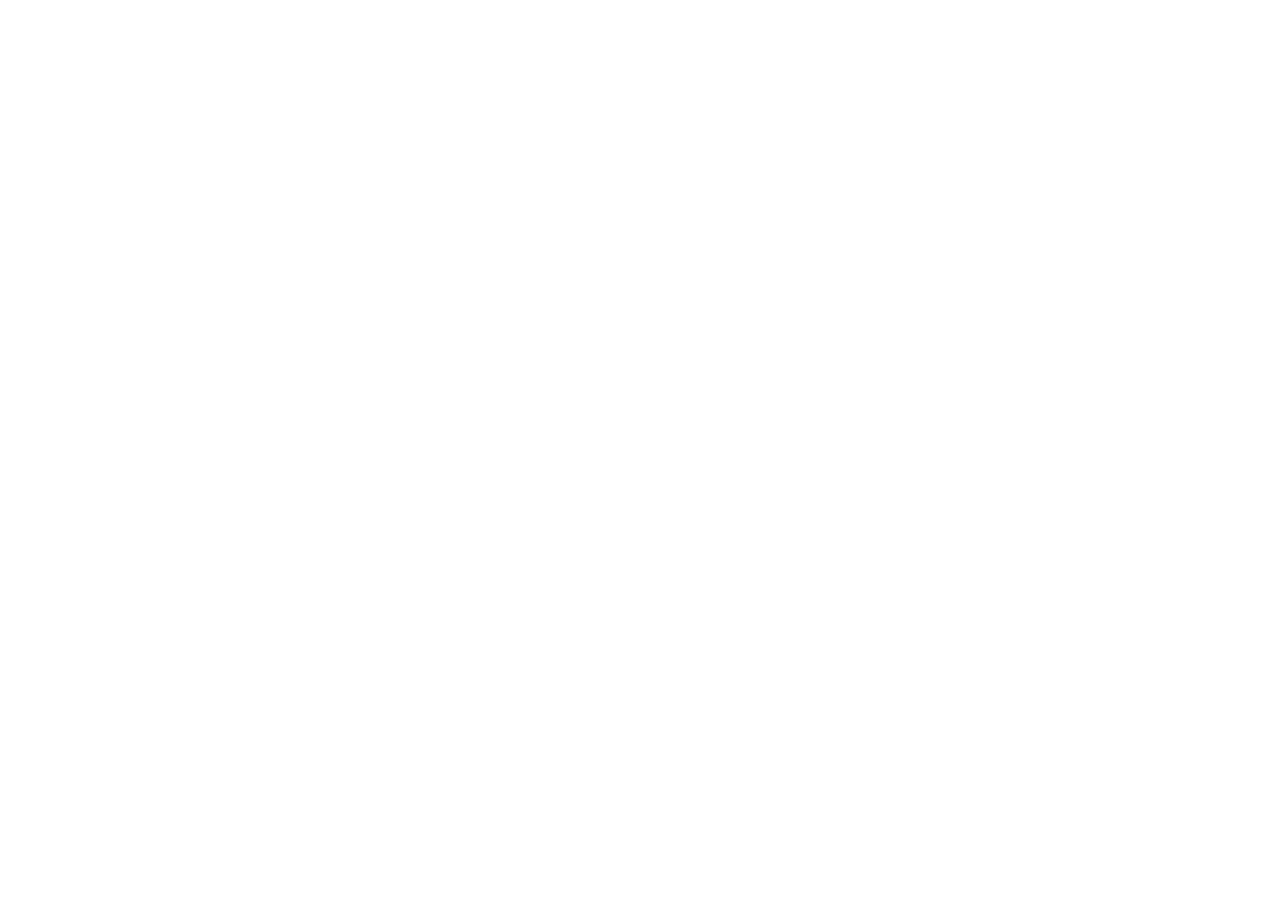
==== logoin.html @ aa56e837 "init project" ====
<!DOCTYPE html>
<html lang="en">

<head>
    <meta charset="UTF-8">
    <meta http-equiv="X-UA-Compatible" content="IE=edge">
    <meta name="viewport" content="width=device-width, initial-scale=1.0">
    <title>Document</title>
</head>

<body>

</body>

</html>
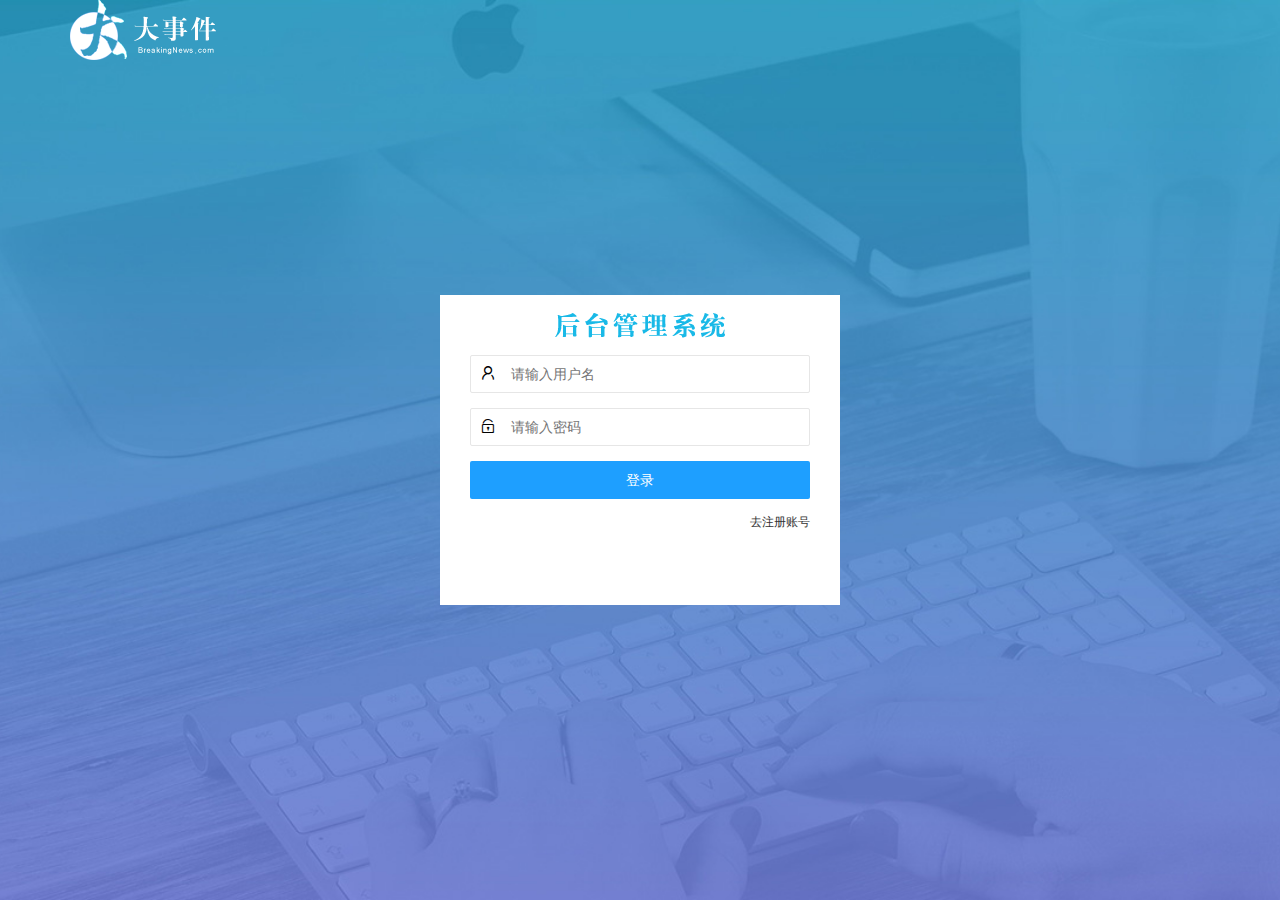
==== commit 8adf15f6: "完成登录注册功能" ====
--- a/logoin.html
+++ b/logoin.html
@@ -5,11 +5,82 @@
     <meta charset="UTF-8">
     <meta http-equiv="X-UA-Compatible" content="IE=edge">
     <meta name="viewport" content="width=device-width, initial-scale=1.0">
-    <title>Document</title>
+    <title>哒事件-登录/注册</title>
+    <link rel="stylesheet" href="./assets/css/logoin.css">
+    <link rel="stylesheet" href="./assets/lib/layui/css/layui.css">
+    <script src="/assets/lib/jquery.js"></script>
+    <script src="/assets/js/baseAPI.js"></script>
+    <script src="/assets/lib/layui/layui.all.js"></script>
+    <script src="/assets/js/login.js"></script>
+
 </head>
 
 <body>
+    <div class="layui-main"><img src="/assets/images/logo.png" alt="" /></div>
 
+    <!-- 对登录注册区 -->
+    <div class="login">
+        <div class="titlebox"></div>
+        <!-- 登录的表单 -->
+
+        <!-- 登录的di'v -->
+        <div class="login-box" id="link_reg">
+            <form class="layui-form" id="form_login">
+                <div class="layui-form-item">
+                    <i class="layui-icon layui-icon-username"></i>
+                    <input type="text" name="username" required lay-verify="required" placeholder="请输入用户名"
+                        autocomplete="off" class="layui-input input" lay-verify="required">
+                </div>
+                <div class="layui-form-item">
+                    <i class="layui-icon layui-icon-password"></i>
+                    <input type="password" name="password" required lay-verify="required|pwd" placeholder="请输入密码"
+                        autocomplete="off" class="layui-input input">
+                </div>
+                <div class="layui-form-item ">
+                    <button class="layui-btn layui-btn-fluid layui-btn-normal" lay-submit>登录</button>
+
+                </div>
+                <div class="layui-form-item links ">
+                    <a href="javascript:;" class="floot_right">去注册账号</a>
+
+                </div>
+
+            </form>
+        </div>
+
+
+        <!-- 注册的div -->
+        <div class="reg-box" id="link_login">
+            <form class="layui-form" id="form_reg">
+                <div class="layui-form-item">
+                    <i class="layui-icon layui-icon-username"></i>
+                    <input type="text" name="username" required lay-verify="required" placeholder="请输入用户名"
+                        autocomplete="off" class="layui-input input">
+                </div>
+                <div class="layui-form-item">
+                    <i class="layui-icon layui-icon-password"></i>
+                    <input type="password" name="password" required lay-verify="required|pwd" placeholder="请输入密码"
+                        autocomplete="off" class="layui-input input" id="firstpwd">
+                </div>
+                <div class="layui-form-item">
+                    <i class="layui-icon layui-icon-password"></i>
+                    <input type="password" name="repassword" required lay-verify="required |pwd|repwd"
+                        placeholder="再次确认密码" autocomplete="off" class="layui-input input">
+                </div>
+                <div class="layui-form-item ">
+                    <button class="layui-btn layui-btn-fluid layui-btn-normal" lay-submit id="regsubmit">注册</button>
+
+                </div>
+                <div class="layui-form-item links ">
+                    <a href="javascript:;" class="aa">去登录</a>
+
+                </div>
+
+            </form>
+
+
+        </div>
+    </div>
 </body>
 
 </html>--- a/assets/css/logoin.css
+++ b/assets/css/logoin.css
@@ -0,0 +1,46 @@
+html,body{
+    margin: 0;
+    padding: 0;
+    height: 100%;
+    width: 100%;
+    background:url(/assets/images/login_bg.jpg) no-repeat center;
+    background-size: cover;
+}
+.login{
+    width: 400px;
+    height: 310px;
+    background-color: #fff;
+    position: absolute;
+    left: 50%;
+    top: 50%;
+    transform: translate(-50%,-50%);
+}
+.titlebox{
+    height: 60px;
+    background: url(/assets/images/login_title.png) no-repeat center;
+}
+.reg-box{
+    display: none;
+}
+
+.layui-form{
+    padding: 0 30px;
+}
+.links{
+    display: flex;
+    justify-content: flex-end;
+}
+.links a{
+    font-size: 12px;
+}
+.layui-form-item{
+    position: relative;
+}
+.layui-icon{
+    position: absolute;
+    left: 10px;
+    top: 10px;
+}
+.input{
+   text-indent: 30px;
+}--- a/assets/lib/layui/css/layui.css
+++ b/assets/lib/layui/css/layui.css
@@ -0,0 +1,2 @@
+/** layui-v2.5.5 MIT License By https://www.layui.com */
+ .layui-inline,img{display:inline-block;vertical-align:middle}h1,h2,h3,h4,h5,h6{font-weight:400}.layui-edge,.layui-header,.layui-inline,.layui-main{position:relative}.layui-body,.layui-edge,.layui-elip{overflow:hidden}.layui-btn,.layui-edge,.layui-inline,img{vertical-align:middle}.layui-btn,.layui-disabled,.layui-icon,.layui-unselect{-moz-user-select:none;-webkit-user-select:none;-ms-user-select:none}.layui-elip,.layui-form-checkbox span,.layui-form-pane .layui-form-label{text-overflow:ellipsis;white-space:nowrap}.layui-breadcrumb,.layui-tree-btnGroup{visibility:hidden}blockquote,body,button,dd,div,dl,dt,form,h1,h2,h3,h4,h5,h6,input,li,ol,p,pre,td,textarea,th,ul{margin:0;padding:0;-webkit-tap-highlight-color:rgba(0,0,0,0)}a:active,a:hover{outline:0}img{border:none}li{list-style:none}table{border-collapse:collapse;border-spacing:0}h4,h5,h6{font-size:100%}button,input,optgroup,option,select,textarea{font-family:inherit;font-size:inherit;font-style:inherit;font-weight:inherit;outline:0}pre{white-space:pre-wrap;white-space:-moz-pre-wrap;white-space:-pre-wrap;white-space:-o-pre-wrap;word-wrap:break-word}body{line-height:24px;font:14px Helvetica Neue,Helvetica,PingFang SC,Tahoma,Arial,sans-serif}hr{height:1px;margin:10px 0;border:0;clear:both}a{color:#333;text-decoration:none}a:hover{color:#777}a cite{font-style:normal;*cursor:pointer}.layui-border-box,.layui-border-box *{box-sizing:border-box}.layui-box,.layui-box *{box-sizing:content-box}.layui-clear{clear:both;*zoom:1}.layui-clear:after{content:'\20';clear:both;*zoom:1;display:block;height:0}.layui-inline{*display:inline;*zoom:1}.layui-edge{display:inline-block;width:0;height:0;border-width:6px;border-style:dashed;border-color:transparent}.layui-edge-top{top:-4px;border-bottom-color:#999;border-bottom-style:solid}.layui-edge-right{border-left-color:#999;border-left-style:solid}.layui-edge-bottom{top:2px;border-top-color:#999;border-top-style:solid}.layui-edge-left{border-right-color:#999;border-right-style:solid}.layui-disabled,.layui-disabled:hover{color:#d2d2d2!important;cursor:not-allowed!important}.layui-circle{border-radius:100%}.layui-show{display:block!important}.layui-hide{display:none!important}@font-face{font-family:layui-icon;src:url(../font/iconfont.eot?v=250);src:url(../font/iconfont.eot?v=250#iefix) format('embedded-opentype'),url(../font/iconfont.woff2?v=250) format('woff2'),url(../font/iconfont.woff?v=250) format('woff'),url(../font/iconfont.ttf?v=250) format('truetype'),url(../font/iconfont.svg?v=250#layui-icon) format('svg')}.layui-icon{font-family:layui-icon!important;font-size:16px;font-style:normal;-webkit-font-smoothing:antialiased;-moz-osx-font-smoothing:grayscale}.layui-icon-reply-fill:before{content:"\e611"}.layui-icon-set-fill:before{content:"\e614"}.layui-icon-menu-fill:before{content:"\e60f"}.layui-icon-search:before{content:"\e615"}.layui-icon-share:before{content:"\e641"}.layui-icon-set-sm:before{content:"\e620"}.layui-icon-engine:before{content:"\e628"}.layui-icon-close:before{content:"\1006"}.layui-icon-close-fill:before{content:"\1007"}.layui-icon-chart-screen:before{content:"\e629"}.layui-icon-star:before{content:"\e600"}.layui-icon-circle-dot:before{content:"\e617"}.layui-icon-chat:before{content:"\e606"}.layui-icon-release:before{content:"\e609"}.layui-icon-list:before{content:"\e60a"}.layui-icon-chart:before{content:"\e62c"}.layui-icon-ok-circle:before{content:"\1005"}.layui-icon-layim-theme:before{content:"\e61b"}.layui-icon-table:before{content:"\e62d"}.layui-icon-right:before{content:"\e602"}.layui-icon-left:before{content:"\e603"}.layui-icon-cart-simple:before{content:"\e698"}.layui-icon-face-cry:before{content:"\e69c"}.layui-icon-face-smile:before{content:"\e6af"}.layui-icon-survey:before{content:"\e6b2"}.layui-icon-tree:before{content:"\e62e"}.layui-icon-upload-circle:before{content:"\e62f"}.layui-icon-add-circle:before{content:"\e61f"}.layui-icon-download-circle:before{content:"\e601"}.layui-icon-templeate-1:before{content:"\e630"}.layui-icon-util:before{content:"\e631"}.layui-icon-face-surprised:before{content:"\e664"}.layui-icon-edit:before{content:"\e642"}.layui-icon-speaker:before{content:"\e645"}.layui-icon-down:before{content:"\e61a"}.layui-icon-file:before{content:"\e621"}.layui-icon-layouts:before{content:"\e632"}.layui-icon-rate-half:before{content:"\e6c9"}.layui-icon-add-circle-fine:before{content:"\e608"}.layui-icon-prev-circle:before{content:"\e633"}.layui-icon-read:before{content:"\e705"}.layui-icon-404:before{content:"\e61c"}.layui-icon-carousel:before{content:"\e634"}.layui-icon-help:before{content:"\e607"}.layui-icon-code-circle:before{content:"\e635"}.layui-icon-water:before{content:"\e636"}.layui-icon-username:before{content:"\e66f"}.layui-icon-find-fill:before{content:"\e670"}.layui-icon-about:before{content:"\e60b"}.layui-icon-location:before{content:"\e715"}.layui-icon-up:before{content:"\e619"}.layui-icon-pause:before{content:"\e651"}.layui-icon-date:before{content:"\e637"}.layui-icon-layim-uploadfile:before{content:"\e61d"}.layui-icon-delete:before{content:"\e640"}.layui-icon-play:before{content:"\e652"}.layui-icon-top:before{content:"\e604"}.layui-icon-friends:before{content:"\e612"}.layui-icon-refresh-3:before{content:"\e9aa"}.layui-icon-ok:before{content:"\e605"}.layui-icon-layer:before{content:"\e638"}.layui-icon-face-smile-fine:before{content:"\e60c"}.layui-icon-dollar:before{content:"\e659"}.layui-icon-group:before{content:"\e613"}.layui-icon-layim-download:before{content:"\e61e"}.layui-icon-picture-fine:before{content:"\e60d"}.layui-icon-link:before{content:"\e64c"}.layui-icon-diamond:before{content:"\e735"}.layui-icon-log:before{content:"\e60e"}.layui-icon-rate-solid:before{content:"\e67a"}.layui-icon-fonts-del:before{content:"\e64f"}.layui-icon-unlink:before{content:"\e64d"}.layui-icon-fonts-clear:before{content:"\e639"}.layui-icon-triangle-r:before{content:"\e623"}.layui-icon-circle:before{content:"\e63f"}.layui-icon-radio:before{content:"\e643"}.layui-icon-align-center:before{content:"\e647"}.layui-icon-align-right:before{content:"\e648"}.layui-icon-align-left:before{content:"\e649"}.layui-icon-loading-1:before{content:"\e63e"}.layui-icon-return:before{content:"\e65c"}.layui-icon-fonts-strong:before{content:"\e62b"}.layui-icon-upload:before{content:"\e67c"}.layui-icon-dialogue:before{content:"\e63a"}.layui-icon-video:before{content:"\e6ed"}.layui-icon-headset:before{content:"\e6fc"}.layui-icon-cellphone-fine:before{content:"\e63b"}.layui-icon-add-1:before{content:"\e654"}.layui-icon-face-smile-b:before{content:"\e650"}.layui-icon-fonts-html:before{content:"\e64b"}.layui-icon-form:before{content:"\e63c"}.layui-icon-cart:before{content:"\e657"}.layui-icon-camera-fill:before{content:"\e65d"}.layui-icon-tabs:before{content:"\e62a"}.layui-icon-fonts-code:before{content:"\e64e"}.layui-icon-fire:before{content:"\e756"}.layui-icon-set:before{content:"\e716"}.layui-icon-fonts-u:before{content:"\e646"}.layui-icon-triangle-d:before{content:"\e625"}.layui-icon-tips:before{content:"\e702"}.layui-icon-picture:before{content:"\e64a"}.layui-icon-more-vertical:before{content:"\e671"}.layui-icon-flag:before{content:"\e66c"}.layui-icon-loading:before{content:"\e63d"}.layui-icon-fonts-i:before{content:"\e644"}.layui-icon-refresh-1:before{content:"\e666"}.layui-icon-rmb:before{content:"\e65e"}.layui-icon-home:before{content:"\e68e"}.layui-icon-user:before{content:"\e770"}.layui-icon-notice:before{content:"\e667"}.layui-icon-login-weibo:before{content:"\e675"}.layui-icon-voice:before{content:"\e688"}.layui-icon-upload-drag:before{content:"\e681"}.layui-icon-login-qq:before{content:"\e676"}.layui-icon-snowflake:before{content:"\e6b1"}.layui-icon-file-b:before{content:"\e655"}.layui-icon-template:before{content:"\e663"}.layui-icon-auz:before{content:"\e672"}.layui-icon-console:before{content:"\e665"}.layui-icon-app:before{content:"\e653"}.layui-icon-prev:before{content:"\e65a"}.layui-icon-website:before{content:"\e7ae"}.layui-icon-next:before{content:"\e65b"}.layui-icon-component:before{content:"\e857"}.layui-icon-more:before{content:"\e65f"}.layui-icon-login-wechat:before{content:"\e677"}.layui-icon-shrink-right:before{content:"\e668"}.layui-icon-spread-left:before{content:"\e66b"}.layui-icon-camera:before{content:"\e660"}.layui-icon-note:before{content:"\e66e"}.layui-icon-refresh:before{content:"\e669"}.layui-icon-female:before{content:"\e661"}.layui-icon-male:before{content:"\e662"}.layui-icon-password:before{content:"\e673"}.layui-icon-senior:before{content:"\e674"}.layui-icon-theme:before{content:"\e66a"}.layui-icon-tread:before{content:"\e6c5"}.layui-icon-praise:before{content:"\e6c6"}.layui-icon-star-fill:before{content:"\e658"}.layui-icon-rate:before{content:"\e67b"}.layui-icon-template-1:before{content:"\e656"}.layui-icon-vercode:before{content:"\e679"}.layui-icon-cellphone:before{content:"\e678"}.layui-icon-screen-full:before{content:"\e622"}.layui-icon-screen-restore:before{content:"\e758"}.layui-icon-cols:before{content:"\e610"}.layui-icon-export:before{content:"\e67d"}.layui-icon-print:before{content:"\e66d"}.layui-icon-slider:before{content:"\e714"}.layui-icon-addition:before{content:"\e624"}.layui-icon-subtraction:before{content:"\e67e"}.layui-icon-service:before{content:"\e626"}.layui-icon-transfer:before{content:"\e691"}.layui-main{width:1140px;margin:0 auto}.layui-header{z-index:1000;height:60px}.layui-header a:hover{transition:all .5s;-webkit-transition:all .5s}.layui-side{position:fixed;left:0;top:0;bottom:0;z-index:999;width:200px;overflow-x:hidden}.layui-side-scroll{position:relative;width:220px;height:100%;overflow-x:hidden}.layui-body{position:absolute;left:200px;right:0;top:0;bottom:0;z-index:998;width:auto;overflow-y:auto;box-sizing:border-box}.layui-layout-body{overflow:hidden}.layui-layout-admin .layui-header{background-color:#23262E}.layui-layout-admin .layui-side{top:60px;width:200px;overflow-x:hidden}.layui-layout-admin .layui-body{position:fixed;top:60px;bottom:44px}.layui-layout-admin .layui-main{width:auto;margin:0 15px}.layui-layout-admin .layui-footer{position:fixed;left:200px;right:0;bottom:0;height:44px;line-height:44px;padding:0 15px;background-color:#eee}.layui-layout-admin .layui-logo{position:absolute;left:0;top:0;width:200px;height:100%;line-height:60px;text-align:center;color:#009688;font-size:16px}.layui-layout-admin .layui-header .layui-nav{background:0 0}.layui-layout-left{position:absolute!important;left:200px;top:0}.layui-layout-right{position:absolute!important;right:0;top:0}.layui-container{position:relative;margin:0 auto;padding:0 15px;box-sizing:border-box}.layui-fluid{position:relative;margin:0 auto;padding:0 15px}.layui-row:after,.layui-row:before{content:'';display:block;clear:both}.layui-col-lg1,.layui-col-lg10,.layui-col-lg11,.layui-col-lg12,.layui-col-lg2,.layui-col-lg3,.layui-col-lg4,.layui-col-lg5,.layui-col-lg6,.layui-col-lg7,.layui-col-lg8,.layui-col-lg9,.layui-col-md1,.layui-col-md10,.layui-col-md11,.layui-col-md12,.layui-col-md2,.layui-col-md3,.layui-col-md4,.layui-col-md5,.layui-col-md6,.layui-col-md7,.layui-col-md8,.layui-col-md9,.layui-col-sm1,.layui-col-sm10,.layui-col-sm11,.layui-col-sm12,.layui-col-sm2,.layui-col-sm3,.layui-col-sm4,.layui-col-sm5,.layui-col-sm6,.layui-col-sm7,.layui-col-sm8,.layui-col-sm9,.layui-col-xs1,.layui-col-xs10,.layui-col-xs11,.layui-col-xs12,.layui-col-xs2,.layui-col-xs3,.layui-col-xs4,.layui-col-xs5,.layui-col-xs6,.layui-col-xs7,.layui-col-xs8,.layui-col-xs9{position:relative;display:block;box-sizing:border-box}.layui-col-xs1,.layui-col-xs10,.layui-col-xs11,.layui-col-xs12,.layui-col-xs2,.layui-col-xs3,.layui-col-xs4,.layui-col-xs5,.layui-col-xs6,.layui-col-xs7,.layui-col-xs8,.layui-col-xs9{float:left}.layui-col-xs1{width:8.33333333%}.layui-col-xs2{width:16.66666667%}.layui-col-xs3{width:25%}.layui-col-xs4{width:33.33333333%}.layui-col-xs5{width:41.66666667%}.layui-col-xs6{width:50%}.layui-col-xs7{width:58.33333333%}.layui-col-xs8{width:66.66666667%}.layui-col-xs9{width:75%}.layui-col-xs10{width:83.33333333%}.layui-col-xs11{width:91.66666667%}.layui-col-xs12{width:100%}.layui-col-xs-offset1{margin-left:8.33333333%}.layui-col-xs-offset2{margin-left:16.66666667%}.layui-col-xs-offset3{margin-left:25%}.layui-col-xs-offset4{margin-left:33.33333333%}.layui-col-xs-offset5{margin-left:41.66666667%}.layui-col-xs-offset6{margin-left:50%}.layui-col-xs-offset7{margin-left:58.33333333%}.layui-col-xs-offset8{margin-left:66.66666667%}.layui-col-xs-offset9{margin-left:75%}.layui-col-xs-offset10{margin-left:83.33333333%}.layui-col-xs-offset11{margin-left:91.66666667%}.layui-col-xs-offset12{margin-left:100%}@media screen and (max-width:768px){.layui-hide-xs{display:none!important}.layui-show-xs-block{display:block!important}.layui-show-xs-inline{display:inline!important}.layui-show-xs-inline-block{display:inline-block!important}}@media screen and (min-width:768px){.layui-container{width:750px}.layui-hide-sm{display:none!important}.layui-show-sm-block{display:block!important}.layui-show-sm-inline{display:inline!important}.layui-show-sm-inline-block{display:inline-block!important}.layui-col-sm1,.layui-col-sm10,.layui-col-sm11,.layui-col-sm12,.layui-col-sm2,.layui-col-sm3,.layui-col-sm4,.layui-col-sm5,.layui-col-sm6,.layui-col-sm7,.layui-col-sm8,.layui-col-sm9{float:left}.layui-col-sm1{width:8.33333333%}.layui-col-sm2{width:16.66666667%}.layui-col-sm3{width:25%}.layui-col-sm4{width:33.33333333%}.layui-col-sm5{width:41.66666667%}.layui-col-sm6{width:50%}.layui-col-sm7{width:58.33333333%}.layui-col-sm8{width:66.66666667%}.layui-col-sm9{width:75%}.layui-col-sm10{width:83.33333333%}.layui-col-sm11{width:91.66666667%}.layui-col-sm12{width:100%}.layui-col-sm-offset1{margin-left:8.33333333%}.layui-col-sm-offset2{margin-left:16.66666667%}.layui-col-sm-offset3{margin-left:25%}.layui-col-sm-offset4{margin-left:33.33333333%}.layui-col-sm-offset5{margin-left:41.66666667%}.layui-col-sm-offset6{margin-left:50%}.layui-col-sm-offset7{margin-left:58.33333333%}.layui-col-sm-offset8{margin-left:66.66666667%}.layui-col-sm-offset9{margin-left:75%}.layui-col-sm-offset10{margin-left:83.33333333%}.layui-col-sm-offset11{margin-left:91.66666667%}.layui-col-sm-offset12{margin-left:100%}}@media screen and (min-width:992px){.layui-container{width:970px}.layui-hide-md{display:none!important}.layui-show-md-block{display:block!important}.layui-show-md-inline{display:inline!important}.layui-show-md-inline-block{display:inline-block!important}.layui-col-md1,.layui-col-md10,.layui-col-md11,.layui-col-md12,.layui-col-md2,.layui-col-md3,.layui-col-md4,.layui-col-md5,.layui-col-md6,.layui-col-md7,.layui-col-md8,.layui-col-md9{float:left}.layui-col-md1{width:8.33333333%}.layui-col-md2{width:16.66666667%}.layui-col-md3{width:25%}.layui-col-md4{width:33.33333333%}.layui-col-md5{width:41.66666667%}.layui-col-md6{width:50%}.layui-col-md7{width:58.33333333%}.layui-col-md8{width:66.66666667%}.layui-col-md9{width:75%}.layui-col-md10{width:83.33333333%}.layui-col-md11{width:91.66666667%}.layui-col-md12{width:100%}.layui-col-md-offset1{margin-left:8.33333333%}.layui-col-md-offset2{margin-left:16.66666667%}.layui-col-md-offset3{margin-left:25%}.layui-col-md-offset4{margin-left:33.33333333%}.layui-col-md-offset5{margin-left:41.66666667%}.layui-col-md-offset6{margin-left:50%}.layui-col-md-offset7{margin-left:58.33333333%}.layui-col-md-offset8{margin-left:66.66666667%}.layui-col-md-offset9{margin-left:75%}.layui-col-md-offset10{margin-left:83.33333333%}.layui-col-md-offset11{margin-left:91.66666667%}.layui-col-md-offset12{margin-left:100%}}@media screen and (min-width:1200px){.layui-container{width:1170px}.layui-hide-lg{display:none!important}.layui-show-lg-block{display:block!important}.layui-show-lg-inline{display:inline!important}.layui-show-lg-inline-block{display:inline-block!important}.layui-col-lg1,.layui-col-lg10,.layui-col-lg11,.layui-col-lg12,.layui-col-lg2,.layui-col-lg3,.layui-col-lg4,.layui-col-lg5,.layui-col-lg6,.layui-col-lg7,.layui-col-lg8,.layui-col-lg9{float:left}.layui-col-lg1{width:8.33333333%}.layui-col-lg2{width:16.66666667%}.layui-col-lg3{width:25%}.layui-col-lg4{width:33.33333333%}.layui-col-lg5{width:41.66666667%}.layui-col-lg6{width:50%}.layui-col-lg7{width:58.33333333%}.layui-col-lg8{width:66.66666667%}.layui-col-lg9{width:75%}.layui-col-lg10{width:83.33333333%}.layui-col-lg11{width:91.66666667%}.layui-col-lg12{width:100%}.layui-col-lg-offset1{margin-left:8.33333333%}.layui-col-lg-offset2{margin-left:16.66666667%}.layui-col-lg-offset3{margin-left:25%}.layui-col-lg-offset4{margin-left:33.33333333%}.layui-col-lg-offset5{margin-left:41.66666667%}.layui-col-lg-offset6{margin-left:50%}.layui-col-lg-offset7{margin-left:58.33333333%}.layui-col-lg-offset8{margin-left:66.66666667%}.layui-col-lg-offset9{margin-left:75%}.layui-col-lg-offset10{margin-left:83.33333333%}.layui-col-lg-offset11{margin-left:91.66666667%}.layui-col-lg-offset12{margin-left:100%}}.layui-col-space1{margin:-.5px}.layui-col-space1>*{padding:.5px}.layui-col-space3{margin:-1.5px}.layui-col-space3>*{padding:1.5px}.layui-col-space5{margin:-2.5px}.layui-col-space5>*{padding:2.5px}.layui-col-space8{margin:-3.5px}.layui-col-space8>*{padding:3.5px}.layui-col-space10{margin:-5px}.layui-col-space10>*{padding:5px}.layui-col-space12{margin:-6px}.layui-col-space12>*{padding:6px}.layui-col-space15{margin:-7.5px}.layui-col-space15>*{padding:7.5px}.layui-col-space18{margin:-9px}.layui-col-space18>*{padding:9px}.layui-col-space20{margin:-10px}.layui-col-space20>*{padding:10px}.layui-col-space22{margin:-11px}.layui-col-space22>*{padding:11px}.layui-col-space25{margin:-12.5px}.layui-col-space25>*{padding:12.5px}.layui-col-space30{margin:-15px}.layui-col-space30>*{padding:15px}.layui-btn,.layui-input,.layui-select,.layui-textarea,.layui-upload-button{outline:0;-webkit-appearance:none;transition:all .3s;-webkit-transition:all .3s;box-sizing:border-box}.layui-elem-quote{margin-bottom:10px;padding:15px;line-height:22px;border-left:5px solid #009688;border-radius:0 2px 2px 0;background-color:#f2f2f2}.layui-quote-nm{border-style:solid;border-width:1px 1px 1px 5px;background:0 0}.layui-elem-field{margin-bottom:10px;padding:0;border-width:1px;border-style:solid}.layui-elem-field legend{margin-left:20px;padding:0 10px;font-size:20px;font-weight:300}.layui-field-title{margin:10px 0 20px;border-width:1px 0 0}.layui-field-box{padding:10px 15px}.layui-field-title .layui-field-box{padding:10px 0}.layui-progress{position:relative;height:6px;border-radius:20px;background-color:#e2e2e2}.layui-progress-bar{position:absolute;left:0;top:0;width:0;max-width:100%;height:6px;border-radius:20px;text-align:right;background-color:#5FB878;transition:all .3s;-webkit-transition:all .3s}.layui-progress-big,.layui-progress-big .layui-progress-bar{height:18px;line-height:18px}.layui-progress-text{position:relative;top:-20px;line-height:18px;font-size:12px;color:#666}.layui-progress-big .layui-progress-text{position:static;padding:0 10px;color:#fff}.layui-collapse{border-width:1px;border-style:solid;border-radius:2px}.layui-colla-content,.layui-colla-item{border-top-width:1px;border-top-style:solid}.layui-colla-item:first-child{border-top:none}.layui-colla-title{position:relative;height:42px;line-height:42px;padding:0 15px 0 35px;color:#333;background-color:#f2f2f2;cursor:pointer;font-size:14px;overflow:hidden}.layui-colla-content{display:none;padding:10px 15px;line-height:22px;color:#666}.layui-colla-icon{position:absolute;left:15px;top:0;font-size:14px}.layui-card{margin-bottom:15px;border-radius:2px;background-color:#fff;box-shadow:0 1px 2px 0 rgba(0,0,0,.05)}.layui-card:last-child{margin-bottom:0}.layui-card-header{position:relative;height:42px;line-height:42px;padding:0 15px;border-bottom:1px solid #f6f6f6;color:#333;border-radius:2px 2px 0 0;font-size:14px}.layui-bg-black,.layui-bg-blue,.layui-bg-cyan,.layui-bg-green,.layui-bg-orange,.layui-bg-red{color:#fff!important}.layui-card-body{position:relative;padding:10px 15px;line-height:24px}.layui-card-body[pad15]{padding:15px}.layui-card-body[pad20]{padding:20px}.layui-card-body .layui-table{margin:5px 0}.layui-card .layui-tab{margin:0}.layui-panel-window{position:relative;padding:15px;border-radius:0;border-top:5px solid #E6E6E6;background-color:#fff}.layui-auxiliar-moving{position:fixed;left:0;right:0;top:0;bottom:0;width:100%;height:100%;background:0 0;z-index:9999999999}.layui-form-label,.layui-form-mid,.layui-form-select,.layui-input-block,.layui-input-inline,.layui-textarea{position:relative}.layui-bg-red{background-color:#FF5722!important}.layui-bg-orange{background-color:#FFB800!important}.layui-bg-green{background-color:#009688!important}.layui-bg-cyan{background-color:#2F4056!important}.layui-bg-blue{background-color:#1E9FFF!important}.layui-bg-black{background-color:#393D49!important}.layui-bg-gray{background-color:#eee!important;color:#666!important}.layui-badge-rim,.layui-colla-content,.layui-colla-item,.layui-collapse,.layui-elem-field,.layui-form-pane .layui-form-item[pane],.layui-form-pane .layui-form-label,.layui-input,.layui-layedit,.layui-layedit-tool,.layui-quote-nm,.layui-select,.layui-tab-bar,.layui-tab-card,.layui-tab-title,.layui-tab-title .layui-this:after,.layui-textarea{border-color:#e6e6e6}.layui-timeline-item:before,hr{background-color:#e6e6e6}.layui-text{line-height:22px;font-size:14px;color:#666}.layui-text h1,.layui-text h2,.layui-text h3{font-weight:500;color:#333}.layui-text h1{font-size:30px}.layui-text h2{font-size:24px}.layui-text h3{font-size:18px}.layui-text a:not(.layui-btn){color:#01AAED}.layui-text a:not(.layui-btn):hover{text-decoration:underline}.layui-text ul{padding:5px 0 5px 15px}.layui-text ul li{margin-top:5px;list-style-type:disc}.layui-text em,.layui-word-aux{color:#999!important;padding:0 5px!important}.layui-btn{display:inline-block;height:38px;line-height:38px;padding:0 18px;background-color:#009688;color:#fff;white-space:nowrap;text-align:center;font-size:14px;border:none;border-radius:2px;cursor:pointer}.layui-btn:hover{opacity:.8;filter:alpha(opacity=80);color:#fff}.layui-btn:active{opacity:1;filter:alpha(opacity=100)}.layui-btn+.layui-btn{margin-left:10px}.layui-btn-container{font-size:0}.layui-btn-container .layui-btn{margin-right:10px;margin-bottom:10px}.layui-btn-container .layui-btn+.layui-btn{margin-left:0}.layui-table .layui-btn-container .layui-btn{margin-bottom:9px}.layui-btn-radius{border-radius:100px}.layui-btn .layui-icon{margin-right:3px;font-size:18px;vertical-align:bottom;vertical-align:middle\9}.layui-btn-primary{border:1px solid #C9C9C9;background-color:#fff;color:#555}.layui-btn-primary:hover{border-color:#009688;color:#333}.layui-btn-normal{background-color:#1E9FFF}.layui-btn-warm{background-color:#FFB800}.layui-btn-danger{background-color:#FF5722}.layui-btn-checked{background-color:#5FB878}.layui-btn-disabled,.layui-btn-disabled:active,.layui-btn-disabled:hover{border:1px solid #e6e6e6;background-color:#FBFBFB;color:#C9C9C9;cursor:not-allowed;opacity:1}.layui-btn-lg{height:44px;line-height:44px;padding:0 25px;font-size:16px}.layui-btn-sm{height:30px;line-height:30px;padding:0 10px;font-size:12px}.layui-btn-sm i{font-size:16px!important}.layui-btn-xs{height:22px;line-height:22px;padding:0 5px;font-size:12px}.layui-btn-xs i{font-size:14px!important}.layui-btn-group{display:inline-block;vertical-align:middle;font-size:0}.layui-btn-group .layui-btn{margin-left:0!important;margin-right:0!important;border-left:1px solid rgba(255,255,255,.5);border-radius:0}.layui-btn-group .layui-btn-primary{border-left:none}.layui-btn-group .layui-btn-primary:hover{border-color:#C9C9C9;color:#009688}.layui-btn-group .layui-btn:first-child{border-left:none;border-radius:2px 0 0 2px}.layui-btn-group .layui-btn-primary:first-child{border-left:1px solid #c9c9c9}.layui-btn-group .layui-btn:last-child{border-radius:0 2px 2px 0}.layui-btn-group .layui-btn+.layui-btn{margin-left:0}.layui-btn-group+.layui-btn-group{margin-left:10px}.layui-btn-fluid{width:100%}.layui-input,.layui-select,.layui-textarea{height:38px;line-height:1.3;line-height:38px\9;border-width:1px;border-style:solid;background-color:#fff;border-radius:2px}.layui-input::-webkit-input-placeholder,.layui-select::-webkit-input-placeholder,.layui-textarea::-webkit-input-placeholder{line-height:1.3}.layui-input,.layui-textarea{display:block;width:100%;padding-left:10px}.layui-input:hover,.layui-textarea:hover{border-color:#D2D2D2!important}.layui-input:focus,.layui-textarea:focus{border-color:#C9C9C9!important}.layui-textarea{min-height:100px;height:auto;line-height:20px;padding:6px 10px;resize:vertical}.layui-select{padding:0 10px}.layui-form input[type=checkbox],.layui-form input[type=radio],.layui-form select{display:none}.layui-form [lay-ignore]{display:initial}.layui-form-item{margin-bottom:15px;clear:both;*zoom:1}.layui-form-item:after{content:'\20';clear:both;*zoom:1;display:block;height:0}.layui-form-label{float:left;display:block;padding:9px 15px;width:80px;font-weight:400;line-height:20px;text-align:right}.layui-form-label-col{display:block;float:none;padding:9px 0;line-height:20px;text-align:left}.layui-form-item .layui-inline{margin-bottom:5px;margin-right:10px}.layui-input-block{margin-left:110px;min-height:36px}.layui-input-inline{display:inline-block;vertical-align:middle}.layui-form-item .layui-input-inline{float:left;width:190px;margin-right:10px}.layui-form-text .layui-input-inline{width:auto}.layui-form-mid{float:left;display:block;padding:9px 0!important;line-height:20px;margin-right:10px}.layui-form-danger+.layui-form-select .layui-input,.layui-form-danger:focus{border-color:#FF5722!important}.layui-form-select .layui-input{padding-right:30px;cursor:pointer}.layui-form-select .layui-edge{position:absolute;right:10px;top:50%;margin-top:-3px;cursor:pointer;border-width:6px;border-top-color:#c2c2c2;border-top-style:solid;transition:all .3s;-webkit-transition:all .3s}.layui-form-select dl{display:none;position:absolute;left:0;top:42px;padding:5px 0;z-index:899;min-width:100%;border:1px solid #d2d2d2;max-height:300px;overflow-y:auto;background-color:#fff;border-radius:2px;box-shadow:0 2px 4px rgba(0,0,0,.12);box-sizing:border-box}.layui-form-select dl dd,.layui-form-select dl dt{padding:0 10px;line-height:36px;white-space:nowrap;overflow:hidden;text-overflow:ellipsis}.layui-form-select dl dt{font-size:12px;color:#999}.layui-form-select dl dd{cursor:pointer}.layui-form-select dl dd:hover{background-color:#f2f2f2;-webkit-transition:.5s all;transition:.5s all}.layui-form-select .layui-select-group dd{padding-left:20px}.layui-form-select dl dd.layui-select-tips{padding-left:10px!important;color:#999}.layui-form-select dl dd.layui-this{background-color:#5FB878;color:#fff}.layui-form-checkbox,.layui-form-select dl dd.layui-disabled{background-color:#fff}.layui-form-selected dl{display:block}.layui-form-checkbox,.layui-form-checkbox *,.layui-form-switch{display:inline-block;vertical-align:middle}.layui-form-selected .layui-edge{margin-top:-9px;-webkit-transform:rotate(180deg);transform:rotate(180deg);margin-top:-3px\9}:root .layui-form-selected .layui-edge{margin-top:-9px\0/IE9}.layui-form-selectup dl{top:auto;bottom:42px}.layui-select-none{margin:5px 0;text-align:center;color:#999}.layui-select-disabled .layui-disabled{border-color:#eee!important}.layui-select-disabled .layui-edge{border-top-color:#d2d2d2}.layui-form-checkbox{position:relative;height:30px;line-height:30px;margin-right:10px;padding-right:30px;cursor:pointer;font-size:0;-webkit-transition:.1s linear;transition:.1s linear;box-sizing:border-box}.layui-form-checkbox span{padding:0 10px;height:100%;font-size:14px;border-radius:2px 0 0 2px;background-color:#d2d2d2;color:#fff;overflow:hidden}.layui-form-checkbox:hover span{background-color:#c2c2c2}.layui-form-checkbox i{position:absolute;right:0;top:0;width:30px;height:28px;border:1px solid #d2d2d2;border-left:none;border-radius:0 2px 2px 0;color:#fff;font-size:20px;text-align:center}.layui-form-checkbox:hover i{border-color:#c2c2c2;color:#c2c2c2}.layui-form-checked,.layui-form-checked:hover{border-color:#5FB878}.layui-form-checked span,.layui-form-checked:hover span{background-color:#5FB878}.layui-form-checked i,.layui-form-checked:hover i{color:#5FB878}.layui-form-item .layui-form-checkbox{margin-top:4px}.layui-form-checkbox[lay-skin=primary]{height:auto!important;line-height:normal!important;min-width:18px;min-height:18px;border:none!important;margin-right:0;padding-left:28px;padding-right:0;background:0 0}.layui-form-checkbox[lay-skin=primary] span{padding-left:0;padding-right:15px;line-height:18px;background:0 0;color:#666}.layui-form-checkbox[lay-skin=primary] i{right:auto;left:0;width:16px;height:16px;line-height:16px;border:1px solid #d2d2d2;font-size:12px;border-radius:2px;background-color:#fff;-webkit-transition:.1s linear;transition:.1s linear}.layui-form-checkbox[lay-skin=primary]:hover i{border-color:#5FB878;color:#fff}.layui-form-checked[lay-skin=primary] i{border-color:#5FB878!important;background-color:#5FB878;color:#fff}.layui-checkbox-disbaled[lay-skin=primary] span{background:0 0!important;color:#c2c2c2}.layui-checkbox-disbaled[lay-skin=primary]:hover i{border-color:#d2d2d2}.layui-form-item .layui-form-checkbox[lay-skin=primary]{margin-top:10px}.layui-form-switch{position:relative;height:22px;line-height:22px;min-width:35px;padding:0 5px;margin-top:8px;border:1px solid #d2d2d2;border-radius:20px;cursor:pointer;background-color:#fff;-webkit-transition:.1s linear;transition:.1s linear}.layui-form-switch i{position:absolute;left:5px;top:3px;width:16px;height:16px;border-radius:20px;background-color:#d2d2d2;-webkit-transition:.1s linear;transition:.1s linear}.layui-form-switch em{position:relative;top:0;width:25px;margin-left:21px;padding:0!important;text-align:center!important;color:#999!important;font-style:normal!important;font-size:12px}.layui-form-onswitch{border-color:#5FB878;background-color:#5FB878}.layui-checkbox-disbaled,.layui-checkbox-disbaled i{border-color:#e2e2e2!important}.layui-form-onswitch i{left:100%;margin-left:-21px;background-color:#fff}.layui-form-onswitch em{margin-left:5px;margin-right:21px;color:#fff!important}.layui-checkbox-disbaled span{background-color:#e2e2e2!important}.layui-checkbox-disbaled:hover i{color:#fff!important}[lay-radio]{display:none}.layui-form-radio,.layui-form-radio *{display:inline-block;vertical-align:middle}.layui-form-radio{line-height:28px;margin:6px 10px 0 0;padding-right:10px;cursor:pointer;font-size:0}.layui-form-radio *{font-size:14px}.layui-form-radio>i{margin-right:8px;font-size:22px;color:#c2c2c2}.layui-form-radio>i:hover,.layui-form-radioed>i{color:#5FB878}.layui-radio-disbaled>i{color:#e2e2e2!important}.layui-form-pane .layui-form-label{width:110px;padding:8px 15px;height:38px;line-height:20px;border-width:1px;border-style:solid;border-radius:2px 0 0 2px;text-align:center;background-color:#FBFBFB;overflow:hidden;box-sizing:border-box}.layui-form-pane .layui-input-inline{margin-left:-1px}.layui-form-pane .layui-input-block{margin-left:110px;left:-1px}.layui-form-pane .layui-input{border-radius:0 2px 2px 0}.layui-form-pane .layui-form-text .layui-form-label{float:none;width:100%;border-radius:2px;box-sizing:border-box;text-align:left}.layui-form-pane .layui-form-text .layui-input-inline{display:block;margin:0;top:-1px;clear:both}.layui-form-pane .layui-form-text .layui-input-block{margin:0;left:0;top:-1px}.layui-form-pane .layui-form-text .layui-textarea{min-height:100px;border-radius:0 0 2px 2px}.layui-form-pane .layui-form-checkbox{margin:4px 0 4px 10px}.layui-form-pane .layui-form-radio,.layui-form-pane .layui-form-switch{margin-top:6px;margin-left:10px}.layui-form-pane .layui-form-item[pane]{position:relative;border-width:1px;border-style:solid}.layui-form-pane .layui-form-item[pane] .layui-form-label{position:absolute;left:0;top:0;height:100%;border-width:0 1px 0 0}.layui-form-pane .layui-form-item[pane] .layui-input-inline{margin-left:110px}@media screen and (max-width:450px){.layui-form-item .layui-form-label{text-overflow:ellipsis;overflow:hidden;white-space:nowrap}.layui-form-item .layui-inline{display:block;margin-right:0;margin-bottom:20px;clear:both}.layui-form-item .layui-inline:after{content:'\20';clear:both;display:block;height:0}.layui-form-item .layui-input-inline{display:block;float:none;left:-3px;width:auto;margin:0 0 10px 112px}.layui-form-item .layui-input-inline+.layui-form-mid{margin-left:110px;top:-5px;padding:0}.layui-form-item .layui-form-checkbox{margin-right:5px;margin-bottom:5px}}.layui-layedit{border-width:1px;border-style:solid;border-radius:2px}.layui-layedit-tool{padding:3px 5px;border-bottom-width:1px;border-bottom-style:solid;font-size:0}.layedit-tool-fixed{position:fixed;top:0;border-top:1px solid #e2e2e2}.layui-layedit-tool .layedit-tool-mid,.layui-layedit-tool .layui-icon{display:inline-block;vertical-align:middle;text-align:center;font-size:14px}.layui-layedit-tool .layui-icon{position:relative;width:32px;height:30px;line-height:30px;margin:3px 5px;color:#777;cursor:pointer;border-radius:2px}.layui-layedit-tool .layui-icon:hover{color:#393D49}.layui-layedit-tool .layui-icon:active{color:#000}.layui-layedit-tool .layedit-tool-active{background-color:#e2e2e2;color:#000}.layui-layedit-tool .layui-disabled,.layui-layedit-tool .layui-disabled:hover{color:#d2d2d2;cursor:not-allowed}.layui-layedit-tool .layedit-tool-mid{width:1px;height:18px;margin:0 10px;background-color:#d2d2d2}.layedit-tool-html{width:50px!important;font-size:30px!important}.layedit-tool-b,.layedit-tool-code,.layedit-tool-help{font-size:16px!important}.layedit-tool-d,.layedit-tool-face,.layedit-tool-image,.layedit-tool-unlink{font-size:18px!important}.layedit-tool-image input{position:absolute;font-size:0;left:0;top:0;width:100%;height:100%;opacity:.01;filter:Alpha(opacity=1);cursor:pointer}.layui-layedit-iframe iframe{display:block;width:100%}#LAY_layedit_code{overflow:hidden}.layui-laypage{display:inline-block;*display:inline;*zoom:1;vertical-align:middle;margin:10px 0;font-size:0}.layui-laypage>a:first-child,.layui-laypage>a:first-child em{border-radius:2px 0 0 2px}.layui-laypage>a:last-child,.layui-laypage>a:last-child em{border-radius:0 2px 2px 0}.layui-laypage>:first-child{margin-left:0!important}.layui-laypage>:last-child{margin-right:0!important}.layui-laypage a,.layui-laypage button,.layui-laypage input,.layui-laypage select,.layui-laypage span{border:1px solid #e2e2e2}.layui-laypage a,.layui-laypage span{display:inline-block;*display:inline;*zoom:1;vertical-align:middle;padding:0 15px;height:28px;line-height:28px;margin:0 -1px 5px 0;background-color:#fff;color:#333;font-size:12px}.layui-flow-more a *,.layui-laypage input,.layui-table-view select[lay-ignore]{display:inline-block}.layui-laypage a:hover{color:#009688}.layui-laypage em{font-style:normal}.layui-laypage .layui-laypage-spr{color:#999;font-weight:700}.layui-laypage a{text-decoration:none}.layui-laypage .layui-laypage-curr{position:relative}.layui-laypage .layui-laypage-curr em{position:relative;color:#fff}.layui-laypage .layui-laypage-curr .layui-laypage-em{position:absolute;left:-1px;top:-1px;padding:1px;width:100%;height:100%;background-color:#009688}.layui-laypage-em{border-radius:2px}.layui-laypage-next em,.layui-laypage-prev em{font-family:Sim sun;font-size:16px}.layui-laypage .layui-laypage-count,.layui-laypage .layui-laypage-limits,.layui-laypage .layui-laypage-refresh,.layui-laypage .layui-laypage-skip{margin-left:10px;margin-right:10px;padding:0;border:none}.layui-laypage .layui-laypage-limits,.layui-laypage .layui-laypage-refresh{vertical-align:top}.layui-laypage .layui-laypage-refresh i{font-size:18px;cursor:pointer}.layui-laypage select{height:22px;padding:3px;border-radius:2px;cursor:pointer}.layui-laypage .layui-laypage-skip{height:30px;line-height:30px;color:#999}.layui-laypage button,.layui-laypage input{height:30px;line-height:30px;border-radius:2px;vertical-align:top;background-color:#fff;box-sizing:border-box}.layui-laypage input{width:40px;margin:0 10px;padding:0 3px;text-align:center}.layui-laypage input:focus,.layui-laypage select:focus{border-color:#009688!important}.layui-laypage button{margin-left:10px;padding:0 10px;cursor:pointer}.layui-table,.layui-table-view{margin:10px 0}.layui-flow-more{margin:10px 0;text-align:center;color:#999;font-size:14px}.layui-flow-more a{height:32px;line-height:32px}.layui-flow-more a *{vertical-align:top}.layui-flow-more a cite{padding:0 20px;border-radius:3px;background-color:#eee;color:#333;font-style:normal}.layui-flow-more a cite:hover{opacity:.8}.layui-flow-more a i{font-size:30px;color:#737383}.layui-table{width:100%;background-color:#fff;color:#666}.layui-table tr{transition:all .3s;-webkit-transition:all .3s}.layui-table th{text-align:left;font-weight:400}.layui-table tbody tr:hover,.layui-table thead tr,.layui-table-click,.layui-table-header,.layui-table-hover,.layui-table-mend,.layui-table-patch,.layui-table-tool,.layui-table-total,.layui-table-total tr,.layui-table[lay-even] tr:nth-child(even){background-color:#f2f2f2}.layui-table td,.layui-table th,.layui-table-col-set,.layui-table-fixed-r,.layui-table-grid-down,.layui-table-header,.layui-table-page,.layui-table-tips-main,.layui-table-tool,.layui-table-total,.layui-table-view,.layui-table[lay-skin=line],.layui-table[lay-skin=row]{border-width:1px;border-style:solid;border-color:#e6e6e6}.layui-table td,.layui-table th{position:relative;padding:9px 15px;min-height:20px;line-height:20px;font-size:14px}.layui-table[lay-skin=line] td,.layui-table[lay-skin=line] th{border-width:0 0 1px}.layui-table[lay-skin=row] td,.layui-table[lay-skin=row] th{border-width:0 1px 0 0}.layui-table[lay-skin=nob] td,.layui-table[lay-skin=nob] th{border:none}.layui-table img{max-width:100px}.layui-table[lay-size=lg] td,.layui-table[lay-size=lg] th{padding:15px 30px}.layui-table-view .layui-table[lay-size=lg] .layui-table-cell{height:40px;line-height:40px}.layui-table[lay-size=sm] td,.layui-table[lay-size=sm] th{font-size:12px;padding:5px 10px}.layui-table-view .layui-table[lay-size=sm] .layui-table-cell{height:20px;line-height:20px}.layui-table[lay-data]{display:none}.layui-table-box{position:relative;overflow:hidden}.layui-table-view .layui-table{position:relative;width:auto;margin:0}.layui-table-view .layui-table[lay-skin=line]{border-width:0 1px 0 0}.layui-table-view .layui-table[lay-skin=row]{border-width:0 0 1px}.layui-table-view .layui-table td,.layui-table-view .layui-table th{padding:5px 0;border-top:none;border-left:none}.layui-table-view .layui-table th.layui-unselect .layui-table-cell span{cursor:pointer}.layui-table-view .layui-table td{cursor:default}.layui-table-view .layui-table td[data-edit=text]{cursor:text}.layui-table-view .layui-form-checkbox[lay-skin=primary] i{width:18px;height:18px}.layui-table-view .layui-form-radio{line-height:0;padding:0}.layui-table-view .layui-form-radio>i{margin:0;font-size:20px}.layui-table-init{position:absolute;left:0;top:0;width:100%;height:100%;text-align:center;z-index:110}.layui-table-init .layui-icon{position:absolute;left:50%;top:50%;margin:-15px 0 0 -15px;font-size:30px;color:#c2c2c2}.layui-table-header{border-width:0 0 1px;overflow:hidden}.layui-table-header .layui-table{margin-bottom:-1px}.layui-table-tool .layui-inline[lay-event]{position:relative;width:26px;height:26px;padding:5px;line-height:16px;margin-right:10px;text-align:center;color:#333;border:1px solid #ccc;cursor:pointer;-webkit-transition:.5s all;transition:.5s all}.layui-table-tool .layui-inline[lay-event]:hover{border:1px solid #999}.layui-table-tool-temp{padding-right:120px}.layui-table-tool-self{position:absolute;right:17px;top:10px}.layui-table-tool .layui-table-tool-self .layui-inline[lay-event]{margin:0 0 0 10px}.layui-table-tool-panel{position:absolute;top:29px;left:-1px;padding:5px 0;min-width:150px;min-height:40px;border:1px solid #d2d2d2;text-align:left;overflow-y:auto;background-color:#fff;box-shadow:0 2px 4px rgba(0,0,0,.12)}.layui-table-cell,.layui-table-tool-panel li{overflow:hidden;text-overflow:ellipsis;white-space:nowrap}.layui-table-tool-panel li{padding:0 10px;line-height:30px;-webkit-transition:.5s all;transition:.5s all}.layui-table-tool-panel li .layui-form-checkbox[lay-skin=primary]{width:100%;padding-left:28px}.layui-table-tool-panel li:hover{background-color:#f2f2f2}.layui-table-tool-panel li .layui-form-checkbox[lay-skin=primary] i{position:absolute;left:0;top:0}.layui-table-tool-panel li .layui-form-checkbox[lay-skin=primary] span{padding:0}.layui-table-tool .layui-table-tool-self .layui-table-tool-panel{left:auto;right:-1px}.layui-table-col-set{position:absolute;right:0;top:0;width:20px;height:100%;border-width:0 0 0 1px;background-color:#fff}.layui-table-sort{width:10px;height:20px;margin-left:5px;cursor:pointer!important}.layui-table-sort .layui-edge{position:absolute;left:5px;border-width:5px}.layui-table-sort .layui-table-sort-asc{top:3px;border-top:none;border-bottom-style:solid;border-bottom-color:#b2b2b2}.layui-table-sort .layui-table-sort-asc:hover{border-bottom-color:#666}.layui-table-sort .layui-table-sort-desc{bottom:5px;border-bottom:none;border-top-style:solid;border-top-color:#b2b2b2}.layui-table-sort .layui-table-sort-desc:hover{border-top-color:#666}.layui-table-sort[lay-sort=asc] .layui-table-sort-asc{border-bottom-color:#000}.layui-table-sort[lay-sort=desc] .layui-table-sort-desc{border-top-color:#000}.layui-table-cell{height:28px;line-height:28px;padding:0 15px;position:relative;box-sizing:border-box}.layui-table-cell .layui-form-checkbox[lay-skin=primary]{top:-1px;padding:0}.layui-table-cell .layui-table-link{color:#01AAED}.laytable-cell-checkbox,.laytable-cell-numbers,.laytable-cell-radio,.laytable-cell-space{padding:0;text-align:center}.layui-table-body{position:relative;overflow:auto;margin-right:-1px;margin-bottom:-1px}.layui-table-body .layui-none{line-height:26px;padding:15px;text-align:center;color:#999}.layui-table-fixed{position:absolute;left:0;top:0;z-index:101}.layui-table-fixed .layui-table-body{overflow:hidden}.layui-table-fixed-l{box-shadow:0 -1px 8px rgba(0,0,0,.08)}.layui-table-fixed-r{left:auto;right:-1px;border-width:0 0 0 1px;box-shadow:-1px 0 8px rgba(0,0,0,.08)}.layui-table-fixed-r .layui-table-header{position:relative;overflow:visible}.layui-table-mend{position:absolute;right:-49px;top:0;height:100%;width:50px}.layui-table-tool{position:relative;z-index:890;width:100%;min-height:50px;line-height:30px;padding:10px 15px;border-width:0 0 1px}.layui-table-tool .layui-btn-container{margin-bottom:-10px}.layui-table-page,.layui-table-total{border-width:1px 0 0;margin-bottom:-1px;overflow:hidden}.layui-table-page{position:relative;width:100%;padding:7px 7px 0;height:41px;font-size:12px;white-space:nowrap}.layui-table-page>div{height:26px}.layui-table-page .layui-laypage{margin:0}.layui-table-page .layui-laypage a,.layui-table-page .layui-laypage span{height:26px;line-height:26px;margin-bottom:10px;border:none;background:0 0}.layui-table-page .layui-laypage a,.layui-table-page .layui-laypage span.layui-laypage-curr{padding:0 12px}.layui-table-page .layui-laypage span{margin-left:0;padding:0}.layui-table-page .layui-laypage .layui-laypage-prev{margin-left:-7px!important}.layui-table-page .layui-laypage .layui-laypage-curr .layui-laypage-em{left:0;top:0;padding:0}.layui-table-page .layui-laypage button,.layui-table-page .layui-laypage input{height:26px;line-height:26px}.layui-table-page .layui-laypage input{width:40px}.layui-table-page .layui-laypage button{padding:0 10px}.layui-table-page select{height:18px}.layui-table-patch .layui-table-cell{padding:0;width:30px}.layui-table-edit{position:absolute;left:0;top:0;width:100%;height:100%;padding:0 14px 1px;border-radius:0;box-shadow:1px 1px 20px rgba(0,0,0,.15)}.layui-table-edit:focus{border-color:#5FB878!important}select.layui-table-edit{padding:0 0 0 10px;border-color:#C9C9C9}.layui-table-view .layui-form-checkbox,.layui-table-view .layui-form-radio,.layui-table-view .layui-form-switch{top:0;margin:0;box-sizing:content-box}.layui-table-view .layui-form-checkbox{top:-1px;height:26px;line-height:26px}.layui-table-view .layui-form-checkbox i{height:26px}.layui-table-grid .layui-table-cell{overflow:visible}.layui-table-grid-down{position:absolute;top:0;right:0;width:26px;height:100%;padding:5px 0;border-width:0 0 0 1px;text-align:center;background-color:#fff;color:#999;cursor:pointer}.layui-table-grid-down .layui-icon{position:absolute;top:50%;left:50%;margin:-8px 0 0 -8px}.layui-table-grid-down:hover{background-color:#fbfbfb}body .layui-table-tips .layui-layer-content{background:0 0;padding:0;box-shadow:0 1px 6px rgba(0,0,0,.12)}.layui-table-tips-main{margin:-44px 0 0 -1px;max-height:150px;padding:8px 15px;font-size:14px;overflow-y:scroll;background-color:#fff;color:#666}.layui-table-tips-c{position:absolute;right:-3px;top:-13px;width:20px;height:20px;padding:3px;cursor:pointer;background-color:#666;border-radius:50%;color:#fff}.layui-table-tips-c:hover{background-color:#777}.layui-table-tips-c:before{position:relative;right:-2px}.layui-upload-file{display:none!important;opacity:.01;filter:Alpha(opacity=1)}.layui-upload-drag,.layui-upload-form,.layui-upload-wrap{display:inline-block}.layui-upload-list{margin:10px 0}.layui-upload-choose{padding:0 10px;color:#999}.layui-upload-drag{position:relative;padding:30px;border:1px dashed #e2e2e2;background-color:#fff;text-align:center;cursor:pointer;color:#999}.layui-upload-drag .layui-icon{font-size:50px;color:#009688}.layui-upload-drag[lay-over]{border-color:#009688}.layui-upload-iframe{position:absolute;width:0;height:0;border:0;visibility:hidden}.layui-upload-wrap{position:relative;vertical-align:middle}.layui-upload-wrap .layui-upload-file{display:block!important;position:absolute;left:0;top:0;z-index:10;font-size:100px;width:100%;height:100%;opacity:.01;filter:Alpha(opacity=1);cursor:pointer}.layui-transfer-active,.layui-transfer-box{display:inline-block;vertical-align:middle}.layui-transfer-box,.layui-transfer-header,.layui-transfer-search{border-width:0;border-style:solid;border-color:#e6e6e6}.layui-transfer-box{position:relative;border-width:1px;width:200px;height:360px;border-radius:2px;background-color:#fff}.layui-transfer-box .layui-form-checkbox{width:100%;margin:0!important}.layui-transfer-header{height:38px;line-height:38px;padding:0 10px;border-bottom-width:1px}.layui-transfer-search{position:relative;padding:10px;border-bottom-width:1px}.layui-transfer-search .layui-input{height:32px;padding-left:30px;font-size:12px}.layui-transfer-search .layui-icon-search{position:absolute;left:20px;top:50%;margin-top:-8px;color:#666}.layui-transfer-active{margin:0 15px}.layui-transfer-active .layui-btn{display:block;margin:0;padding:0 15px;background-color:#5FB878;border-color:#5FB878;color:#fff}.layui-transfer-active .layui-btn-disabled{background-color:#FBFBFB;border-color:#e6e6e6;color:#C9C9C9}.layui-transfer-active .layui-btn:first-child{margin-bottom:15px}.layui-transfer-active .layui-btn .layui-icon{margin:0;font-size:14px!important}.layui-transfer-data{padding:5px 0;overflow:auto}.layui-transfer-data li{height:32px;line-height:32px;padding:0 10px}.layui-transfer-data li:hover{background-color:#f2f2f2;transition:.5s all}.layui-transfer-data .layui-none{padding:15px 10px;text-align:center;color:#999}.layui-nav{position:relative;padding:0 20px;background-color:#393D49;color:#fff;border-radius:2px;font-size:0;box-sizing:border-box}.layui-nav *{font-size:14px}.layui-nav .layui-nav-item{position:relative;display:inline-block;*display:inline;*zoom:1;vertical-align:middle;line-height:60px}.layui-nav .layui-nav-item a{display:block;padding:0 20px;color:#fff;color:rgba(255,255,255,.7);transition:all .3s;-webkit-transition:all .3s}.layui-nav .layui-this:after,.layui-nav-bar,.layui-nav-tree .layui-nav-itemed:after{position:absolute;left:0;top:0;width:0;height:5px;background-color:#5FB878;transition:all .2s;-webkit-transition:all .2s}.layui-nav-bar{z-index:1000}.layui-nav .layui-nav-item a:hover,.layui-nav .layui-this a{color:#fff}.layui-nav .layui-this:after{content:'';top:auto;bottom:0;width:100%}.layui-nav-img{width:30px;height:30px;margin-right:10px;border-radius:50%}.layui-nav .layui-nav-more{content:'';width:0;height:0;border-style:solid dashed dashed;border-color:#fff transparent transparent;overflow:hidden;cursor:pointer;transition:all .2s;-webkit-transition:all .2s;position:absolute;top:50%;right:3px;margin-top:-3px;border-width:6px;border-top-color:rgba(255,255,255,.7)}.layui-nav .layui-nav-mored,.layui-nav-itemed>a .layui-nav-more{margin-top:-9px;border-style:dashed dashed solid;border-color:transparent transparent #fff}.layui-nav-child{display:none;position:absolute;left:0;top:65px;min-width:100%;line-height:36px;padding:5px 0;box-shadow:0 2px 4px rgba(0,0,0,.12);border:1px solid #d2d2d2;background-color:#fff;z-index:100;border-radius:2px;white-space:nowrap}.layui-nav .layui-nav-child a{color:#333}.layui-nav .layui-nav-child a:hover{background-color:#f2f2f2;color:#000}.layui-nav-child dd{position:relative}.layui-nav .layui-nav-child dd.layui-this a,.layui-nav-child dd.layui-this{background-color:#5FB878;color:#fff}.layui-nav-child dd.layui-this:after{display:none}.layui-nav-tree{width:200px;padding:0}.layui-nav-tree .layui-nav-item{display:block;width:100%;line-height:45px}.layui-nav-tree .layui-nav-item a{position:relative;height:45px;line-height:45px;text-overflow:ellipsis;overflow:hidden;white-space:nowrap}.layui-nav-tree .layui-nav-item a:hover{background-color:#4E5465}.layui-nav-tree .layui-nav-bar{width:5px;height:0;background-color:#009688}.layui-nav-tree .layui-nav-child dd.layui-this,.layui-nav-tree .layui-nav-child dd.layui-this a,.layui-nav-tree .layui-this,.layui-nav-tree .layui-this>a,.layui-nav-tree .layui-this>a:hover{background-color:#009688;color:#fff}.layui-nav-tree .layui-this:after{display:none}.layui-nav-itemed>a,.layui-nav-tree .layui-nav-title a,.layui-nav-tree .layui-nav-title a:hover{color:#fff!important}.layui-nav-tree .layui-nav-child{position:relative;z-index:0;top:0;border:none;box-shadow:none}.layui-nav-tree .layui-nav-child a{height:40px;line-height:40px;color:#fff;color:rgba(255,255,255,.7)}.layui-nav-tree .layui-nav-child,.layui-nav-tree .layui-nav-child a:hover{background:0 0;color:#fff}.layui-nav-tree .layui-nav-more{right:10px}.layui-nav-itemed>.layui-nav-child{display:block;padding:0;background-color:rgba(0,0,0,.3)!important}.layui-nav-itemed>.layui-nav-child>.layui-this>.layui-nav-child{display:block}.layui-nav-side{position:fixed;top:0;bottom:0;left:0;overflow-x:hidden;z-index:999}.layui-bg-blue .layui-nav-bar,.layui-bg-blue .layui-nav-itemed:after,.layui-bg-blue .layui-this:after{background-color:#93D1FF}.layui-bg-blue .layui-nav-child dd.layui-this{background-color:#1E9FFF}.layui-bg-blue .layui-nav-itemed>a,.layui-nav-tree.layui-bg-blue .layui-nav-title a,.layui-nav-tree.layui-bg-blue .layui-nav-title a:hover{background-color:#007DDB!important}.layui-breadcrumb{font-size:0}.layui-breadcrumb>*{font-size:14px}.layui-breadcrumb a{color:#999!important}.layui-breadcrumb a:hover{color:#5FB878!important}.layui-breadcrumb a cite{color:#666;font-style:normal}.layui-breadcrumb span[lay-separator]{margin:0 10px;color:#999}.layui-tab{margin:10px 0;text-align:left!important}.layui-tab[overflow]>.layui-tab-title{overflow:hidden}.layui-tab-title{position:relative;left:0;height:40px;white-space:nowrap;font-size:0;border-bottom-width:1px;border-bottom-style:solid;transition:all .2s;-webkit-transition:all .2s}.layui-tab-title li{display:inline-block;*display:inline;*zoom:1;vertical-align:middle;font-size:14px;transition:all .2s;-webkit-transition:all .2s;position:relative;line-height:40px;min-width:65px;padding:0 15px;text-align:center;cursor:pointer}.layui-tab-title li a{display:block}.layui-tab-title .layui-this{color:#000}.layui-tab-title .layui-this:after{position:absolute;left:0;top:0;content:'';width:100%;height:41px;border-width:1px;border-style:solid;border-bottom-color:#fff;border-radius:2px 2px 0 0;box-sizing:border-box;pointer-events:none}.layui-tab-bar{position:absolute;right:0;top:0;z-index:10;width:30px;height:39px;line-height:39px;border-width:1px;border-style:solid;border-radius:2px;text-align:center;background-color:#fff;cursor:pointer}.layui-tab-bar .layui-icon{position:relative;display:inline-block;top:3px;transition:all .3s;-webkit-transition:all .3s}.layui-tab-item{display:none}.layui-tab-more{padding-right:30px;height:auto!important;white-space:normal!important}.layui-tab-more li.layui-this:after{border-bottom-color:#e2e2e2;border-radius:2px}.layui-tab-more .layui-tab-bar .layui-icon{top:-2px;top:3px\9;-webkit-transform:rotate(180deg);transform:rotate(180deg)}:root .layui-tab-more .layui-tab-bar .layui-icon{top:-2px\0/IE9}.layui-tab-content{padding:10px}.layui-tab-title li .layui-tab-close{position:relative;display:inline-block;width:18px;height:18px;line-height:20px;margin-left:8px;top:1px;text-align:center;font-size:14px;color:#c2c2c2;transition:all .2s;-webkit-transition:all .2s}.layui-tab-title li .layui-tab-close:hover{border-radius:2px;background-color:#FF5722;color:#fff}.layui-tab-brief>.layui-tab-title .layui-this{color:#009688}.layui-tab-brief>.layui-tab-more li.layui-this:after,.layui-tab-brief>.layui-tab-title .layui-this:after{border:none;border-radius:0;border-bottom:2px solid #5FB878}.layui-tab-brief[overflow]>.layui-tab-title .layui-this:after{top:-1px}.layui-tab-card{border-width:1px;border-style:solid;border-radius:2px;box-shadow:0 2px 5px 0 rgba(0,0,0,.1)}.layui-tab-card>.layui-tab-title{background-color:#f2f2f2}.layui-tab-card>.layui-tab-title li{margin-right:-1px;margin-left:-1px}.layui-tab-card>.layui-tab-title .layui-this{background-color:#fff}.layui-tab-card>.layui-tab-title .layui-this:after{border-top:none;border-width:1px;border-bottom-color:#fff}.layui-tab-card>.layui-tab-title .layui-tab-bar{height:40px;line-height:40px;border-radius:0;border-top:none;border-right:none}.layui-tab-card>.layui-tab-more .layui-this{background:0 0;color:#5FB878}.layui-tab-card>.layui-tab-more .layui-this:after{border:none}.layui-timeline{padding-left:5px}.layui-timeline-item{position:relative;padding-bottom:20px}.layui-timeline-axis{position:absolute;left:-5px;top:0;z-index:10;width:20px;height:20px;line-height:20px;background-color:#fff;color:#5FB878;border-radius:50%;text-align:center;cursor:pointer}.layui-timeline-axis:hover{color:#FF5722}.layui-timeline-item:before{content:'';position:absolute;left:5px;top:0;z-index:0;width:1px;height:100%}.layui-timeline-item:last-child:before{display:none}.layui-timeline-item:first-child:before{display:block}.layui-timeline-content{padding-left:25px}.layui-timeline-title{position:relative;margin-bottom:10px}.layui-badge,.layui-badge-dot,.layui-badge-rim{position:relative;display:inline-block;padding:0 6px;font-size:12px;text-align:center;background-color:#FF5722;color:#fff;border-radius:2px}.layui-badge{height:18px;line-height:18px}.layui-badge-dot{width:8px;height:8px;padding:0;border-radius:50%}.layui-badge-rim{height:18px;line-height:18px;border-width:1px;border-style:solid;background-color:#fff;color:#666}.layui-btn .layui-badge,.layui-btn .layui-badge-dot{margin-left:5px}.layui-nav .layui-badge,.layui-nav .layui-badge-dot{position:absolute;top:50%;margin:-8px 6px 0}.layui-tab-title .layui-badge,.layui-tab-title .layui-badge-dot{left:5px;top:-2px}.layui-carousel{position:relative;left:0;top:0;background-color:#f8f8f8}.layui-carousel>[carousel-item]{position:relative;width:100%;height:100%;overflow:hidden}.layui-carousel>[carousel-item]:before{position:absolute;content:'\e63d';left:50%;top:50%;width:100px;line-height:20px;margin:-10px 0 0 -50px;text-align:center;color:#c2c2c2;font-family:layui-icon!important;font-size:30px;font-style:normal;-webkit-font-smoothing:antialiased;-moz-osx-font-smoothing:grayscale}.layui-carousel>[carousel-item]>*{display:none;position:absolute;left:0;top:0;width:100%;height:100%;background-color:#f8f8f8;transition-duration:.3s;-webkit-transition-duration:.3s}.layui-carousel-updown>*{-webkit-transition:.3s ease-in-out up;transition:.3s ease-in-out up}.layui-carousel-arrow{display:none\9;opacity:0;position:absolute;left:10px;top:50%;margin-top:-18px;width:36px;height:36px;line-height:36px;text-align:center;font-size:20px;border:0;border-radius:50%;background-color:rgba(0,0,0,.2);color:#fff;-webkit-transition-duration:.3s;transition-duration:.3s;cursor:pointer}.layui-carousel-arrow[lay-type=add]{left:auto!important;right:10px}.layui-carousel:hover .layui-carousel-arrow[lay-type=add],.layui-carousel[lay-arrow=always] .layui-carousel-arrow[lay-type=add]{right:20px}.layui-carousel[lay-arrow=always] .layui-carousel-arrow{opacity:1;left:20px}.layui-carousel[lay-arrow=none] .layui-carousel-arrow{display:none}.layui-carousel-arrow:hover,.layui-carousel-ind ul:hover{background-color:rgba(0,0,0,.35)}.layui-carousel:hover .layui-carousel-arrow{display:block\9;opacity:1;left:20px}.layui-carousel-ind{position:relative;top:-35px;width:100%;line-height:0!important;text-align:center;font-size:0}.layui-carousel[lay-indicator=outside]{margin-bottom:30px}.layui-carousel[lay-indicator=outside] .layui-carousel-ind{top:10px}.layui-carousel[lay-indicator=outside] .layui-carousel-ind ul{background-color:rgba(0,0,0,.5)}.layui-carousel[lay-indicator=none] .layui-carousel-ind{display:none}.layui-carousel-ind ul{display:inline-block;padding:5px;background-color:rgba(0,0,0,.2);border-radius:10px;-webkit-transition-duration:.3s;transition-duration:.3s}.layui-carousel-ind li{display:inline-block;width:10px;height:10px;margin:0 3px;font-size:14px;background-color:#e2e2e2;background-color:rgba(255,255,255,.5);border-radius:50%;cursor:pointer;-webkit-transition-duration:.3s;transition-duration:.3s}.layui-carousel-ind li:hover{background-color:rgba(255,255,255,.7)}.layui-carousel-ind li.layui-this{background-color:#fff}.layui-carousel>[carousel-item]>.layui-carousel-next,.layui-carousel>[carousel-item]>.layui-carousel-prev,.layui-carousel>[carousel-item]>.layui-this{display:block}.layui-carousel>[carousel-item]>.layui-this{left:0}.layui-carousel>[carousel-item]>.layui-carousel-prev{left:-100%}.layui-carousel>[carousel-item]>.layui-carousel-next{left:100%}.layui-carousel>[carousel-item]>.layui-carousel-next.layui-carousel-left,.layui-carousel>[carousel-item]>.layui-carousel-prev.layui-carousel-right{left:0}.layui-carousel>[carousel-item]>.layui-this.layui-carousel-left{left:-100%}.layui-carousel>[carousel-item]>.layui-this.layui-carousel-right{left:100%}.layui-carousel[lay-anim=updown] .layui-carousel-arrow{left:50%!important;top:20px;margin:0 0 0 -18px}.layui-carousel[lay-anim=updown]>[carousel-item]>*,.layui-carousel[lay-anim=fade]>[carousel-item]>*{left:0!important}.layui-carousel[lay-anim=updown] .layui-carousel-arrow[lay-type=add]{top:auto!important;bottom:20px}.layui-carousel[lay-anim=updown] .layui-carousel-ind{position:absolute;top:50%;right:20px;width:auto;height:auto}.layui-carousel[lay-anim=updown] .layui-carousel-ind ul{padding:3px 5px}.layui-carousel[lay-anim=updown] .layui-carousel-ind li{display:block;margin:6px 0}.layui-carousel[lay-anim=updown]>[carousel-item]>.layui-this{top:0}.layui-carousel[lay-anim=updown]>[carousel-item]>.layui-carousel-prev{top:-100%}.layui-carousel[lay-anim=updown]>[carousel-item]>.layui-carousel-next{top:100%}.layui-carousel[lay-anim=updown]>[carousel-item]>.layui-carousel-next.layui-carousel-left,.layui-carousel[lay-anim=updown]>[carousel-item]>.layui-carousel-prev.layui-carousel-right{top:0}.layui-carousel[lay-anim=updown]>[carousel-item]>.layui-this.layui-carousel-left{top:-100%}.layui-carousel[lay-anim=updown]>[carousel-item]>.layui-this.layui-carousel-right{top:100%}.layui-carousel[lay-anim=fade]>[carousel-item]>.layui-carousel-next,.layui-carousel[lay-anim=fade]>[carousel-item]>.layui-carousel-prev{opacity:0}.layui-carousel[lay-anim=fade]>[carousel-item]>.layui-carousel-next.layui-carousel-left,.layui-carousel[lay-anim=fade]>[carousel-item]>.layui-carousel-prev.layui-carousel-right{opacity:1}.layui-carousel[lay-anim=fade]>[carousel-item]>.layui-this.layui-carousel-left,.layui-carousel[lay-anim=fade]>[carousel-item]>.layui-this.layui-carousel-right{opacity:0}.layui-fixbar{position:fixed;right:15px;bottom:15px;z-index:999999}.layui-fixbar li{width:50px;height:50px;line-height:50px;margin-bottom:1px;text-align:center;cursor:pointer;font-size:30px;background-color:#9F9F9F;color:#fff;border-radius:2px;opacity:.95}.layui-fixbar li:hover{opacity:.85}.layui-fixbar li:active{opacity:1}.layui-fixbar .layui-fixbar-top{display:none;font-size:40px}body .layui-util-face{border:none;background:0 0}body .layui-util-face .layui-layer-content{padding:0;background-color:#fff;color:#666;box-shadow:none}.layui-util-face .layui-layer-TipsG{display:none}.layui-util-face ul{position:relative;width:372px;padding:10px;border:1px solid #D9D9D9;background-color:#fff;box-shadow:0 0 20px rgba(0,0,0,.2)}.layui-util-face ul li{cursor:pointer;float:left;border:1px solid #e8e8e8;height:22px;width:26px;overflow:hidden;margin:-1px 0 0 -1px;padding:4px 2px;text-align:center}.layui-util-face ul li:hover{position:relative;z-index:2;border:1px solid #eb7350;background:#fff9ec}.layui-code{position:relative;margin:10px 0;padding:15px;line-height:20px;border:1px solid #ddd;border-left-width:6px;background-color:#F2F2F2;color:#333;font-family:Courier New;font-size:12px}.layui-rate,.layui-rate *{display:inline-block;vertical-align:middle}.layui-rate{padding:10px 5px 10px 0;font-size:0}.layui-rate li i.layui-icon{font-size:20px;color:#FFB800;margin-right:5px;transition:all .3s;-webkit-transition:all .3s}.layui-rate li i:hover{cursor:pointer;transform:scale(1.12);-webkit-transform:scale(1.12)}.layui-rate[readonly] li i:hover{cursor:default;transform:scale(1)}.layui-colorpicker{width:26px;height:26px;border:1px solid #e6e6e6;padding:5px;border-radius:2px;line-height:24px;display:inline-block;cursor:pointer;transition:all .3s;-webkit-transition:all .3s}.layui-colorpicker:hover{border-color:#d2d2d2}.layui-colorpicker.layui-colorpicker-lg{width:34px;height:34px;line-height:32px}.layui-colorpicker.layui-colorpicker-sm{width:24px;height:24px;line-height:22px}.layui-colorpicker.layui-colorpicker-xs{width:22px;height:22px;line-height:20px}.layui-colorpicker-trigger-bgcolor{display:block;background:url([data-uri]);border-radius:2px}.layui-colorpicker-trigger-span{display:block;height:100%;box-sizing:border-box;border:1px solid rgba(0,0,0,.15);border-radius:2px;text-align:center}.layui-colorpicker-trigger-i{display:inline-block;color:#FFF;font-size:12px}.layui-colorpicker-trigger-i.layui-icon-close{color:#999}.layui-colorpicker-main{position:absolute;z-index:66666666;width:280px;padding:7px;background:#FFF;border:1px solid #d2d2d2;border-radius:2px;box-shadow:0 2px 4px rgba(0,0,0,.12)}.layui-colorpicker-main-wrapper{height:180px;position:relative}.layui-colorpicker-basis{width:260px;height:100%;position:relative}.layui-colorpicker-basis-white{width:100%;height:100%;position:absolute;top:0;left:0;background:linear-gradient(90deg,#FFF,hsla(0,0%,100%,0))}.layui-colorpicker-basis-black{width:100%;height:100%;position:absolute;top:0;left:0;background:linear-gradient(0deg,#000,transparent)}.layui-colorpicker-basis-cursor{width:10px;height:10px;border:1px solid #FFF;border-radius:50%;position:absolute;top:-3px;right:-3px;cursor:pointer}.layui-colorpicker-side{position:absolute;top:0;right:0;width:12px;height:100%;background:linear-gradient(red,#FF0,#0F0,#0FF,#00F,#F0F,red)}.layui-colorpicker-side-slider{width:100%;height:5px;box-shadow:0 0 1px #888;box-sizing:border-box;background:#FFF;border-radius:1px;border:1px solid #f0f0f0;cursor:pointer;position:absolute;left:0}.layui-colorpicker-main-alpha{display:none;height:12px;margin-top:7px;background:url([data-uri])}.layui-colorpicker-alpha-bgcolor{height:100%;position:relative}.layui-colorpicker-alpha-slider{width:5px;height:100%;box-shadow:0 0 1px #888;box-sizing:border-box;background:#FFF;border-radius:1px;border:1px solid #f0f0f0;cursor:pointer;position:absolute;top:0}.layui-colorpicker-main-pre{padding-top:7px;font-size:0}.layui-colorpicker-pre{width:20px;height:20px;border-radius:2px;display:inline-block;margin-left:6px;margin-bottom:7px;cursor:pointer}.layui-colorpicker-pre:nth-child(11n+1){margin-left:0}.layui-colorpicker-pre-isalpha{background:url([data-uri])}.layui-colorpicker-pre.layui-this{box-shadow:0 0 3px 2px rgba(0,0,0,.15)}.layui-colorpicker-pre>div{height:100%;border-radius:2px}.layui-colorpicker-main-input{text-align:right;padding-top:7px}.layui-colorpicker-main-input .layui-btn-container .layui-btn{margin:0 0 0 10px}.layui-colorpicker-main-input div.layui-inline{float:left;margin-right:10px;font-size:14px}.layui-colorpicker-main-input input.layui-input{width:150px;height:30px;color:#666}.layui-slider{height:4px;background:#e2e2e2;border-radius:3px;position:relative;cursor:pointer}.layui-slider-bar{border-radius:3px;position:absolute;height:100%}.layui-slider-step{position:absolute;top:0;width:4px;height:4px;border-radius:50%;background:#FFF;-webkit-transform:translateX(-50%);transform:translateX(-50%)}.layui-slider-wrap{width:36px;height:36px;position:absolute;top:-16px;-webkit-transform:translateX(-50%);transform:translateX(-50%);z-index:10;text-align:center}.layui-slider-wrap-btn{width:12px;height:12px;border-radius:50%;background:#FFF;display:inline-block;vertical-align:middle;cursor:pointer;transition:.3s}.layui-slider-wrap:after{content:"";height:100%;display:inline-block;vertical-align:middle}.layui-slider-wrap-btn.layui-slider-hover,.layui-slider-wrap-btn:hover{transform:scale(1.2)}.layui-slider-wrap-btn.layui-disabled:hover{transform:scale(1)!important}.layui-slider-tips{position:absolute;top:-42px;z-index:66666666;white-space:nowrap;display:none;-webkit-transform:translateX(-50%);transform:translateX(-50%);color:#FFF;background:#000;border-radius:3px;height:25px;line-height:25px;padding:0 10px}.layui-slider-tips:after{content:'';position:absolute;bottom:-12px;left:50%;margin-left:-6px;width:0;height:0;border-width:6px;border-style:solid;border-color:#000 transparent transparent}.layui-slider-input{width:70px;height:32px;border:1px solid #e6e6e6;border-radius:3px;font-size:16px;line-height:32px;position:absolute;right:0;top:-15px}.layui-slider-input-btn{display:none;position:absolute;top:0;right:0;width:20px;height:100%;border-left:1px solid #d2d2d2}.layui-slider-input-btn i{cursor:pointer;position:absolute;right:0;bottom:0;width:20px;height:50%;font-size:12px;line-height:16px;text-align:center;color:#999}.layui-slider-input-btn i:first-child{top:0;border-bottom:1px solid #d2d2d2}.layui-slider-input-txt{height:100%;font-size:14px}.layui-slider-input-txt input{height:100%;border:none}.layui-slider-input-btn i:hover{color:#009688}.layui-slider-vertical{width:4px;margin-left:34px}.layui-slider-vertical .layui-slider-bar{width:4px}.layui-slider-vertical .layui-slider-step{top:auto;left:0;-webkit-transform:translateY(50%);transform:translateY(50%)}.layui-slider-vertical .layui-slider-wrap{top:auto;left:-16px;-webkit-transform:translateY(50%);transform:translateY(50%)}.layui-slider-vertical .layui-slider-tips{top:auto;left:2px}@media \0screen{.layui-slider-wrap-btn{margin-left:-20px}.layui-slider-vertical .layui-slider-wrap-btn{margin-left:0;margin-bottom:-20px}.layui-slider-vertical .layui-slider-tips{margin-left:-8px}.layui-slider>span{margin-left:8px}}.layui-tree{line-height:22px}.layui-tree .layui-form-checkbox{margin:0!important}.layui-tree-set{width:100%;position:relative}.layui-tree-pack{display:none;padding-left:20px;position:relative}.layui-tree-iconClick,.layui-tree-main{display:inline-block;vertical-align:middle}.layui-tree-line .layui-tree-pack{padding-left:27px}.layui-tree-line .layui-tree-set .layui-tree-set:after{content:'';position:absolute;top:14px;left:-9px;width:17px;height:0;border-top:1px dotted #c0c4cc}.layui-tree-entry{position:relative;padding:3px 0;height:20px;white-space:nowrap}.layui-tree-entry:hover{background-color:#eee}.layui-tree-line .layui-tree-entry:hover{background-color:rgba(0,0,0,0)}.layui-tree-line .layui-tree-entry:hover .layui-tree-txt{color:#999;text-decoration:underline;transition:.3s}.layui-tree-main{cursor:pointer;padding-right:10px}.layui-tree-line .layui-tree-set:before{content:'';position:absolute;top:0;left:-9px;width:0;height:100%;border-left:1px dotted #c0c4cc}.layui-tree-line .layui-tree-set.layui-tree-setLineShort:before{height:13px}.layui-tree-line .layui-tree-set.layui-tree-setHide:before{height:0}.layui-tree-iconClick{position:relative;height:20px;line-height:20px;margin:0 10px;color:#c0c4cc}.layui-tree-icon{height:12px;line-height:12px;width:12px;text-align:center;border:1px solid #c0c4cc}.layui-tree-iconClick .layui-icon{font-size:18px}.layui-tree-icon .layui-icon{font-size:12px;color:#666}.layui-tree-iconArrow{padding:0 5px}.layui-tree-iconArrow:after{content:'';position:absolute;left:4px;top:3px;z-index:100;width:0;height:0;border-width:5px;border-style:solid;border-color:transparent transparent transparent #c0c4cc;transition:.5s}.layui-tree-btnGroup,.layui-tree-editInput{position:relative;vertical-align:middle;display:inline-block}.layui-tree-spread>.layui-tree-entry>.layui-tree-iconClick>.layui-tree-iconArrow:after{transform:rotate(90deg) translate(3px,4px)}.layui-tree-txt{display:inline-block;vertical-align:middle;color:#555}.layui-tree-search{margin-bottom:15px;color:#666}.layui-tree-btnGroup .layui-icon{display:inline-block;vertical-align:middle;padding:0 2px;cursor:pointer}.layui-tree-btnGroup .layui-icon:hover{color:#999;transition:.3s}.layui-tree-entry:hover .layui-tree-btnGroup{visibility:visible}.layui-tree-editInput{height:20px;line-height:20px;padding:0 3px;border:none;background-color:rgba(0,0,0,.05)}.layui-tree-emptyText{text-align:center;color:#999}.layui-anim{-webkit-animation-duration:.3s;animation-duration:.3s;-webkit-animation-fill-mode:both;animation-fill-mode:both}.layui-anim.layui-icon{display:inline-block}.layui-anim-loop{-webkit-animation-iteration-count:infinite;animation-iteration-count:infinite}.layui-trans,.layui-trans a{transition:all .3s;-webkit-transition:all .3s}@-webkit-keyframes layui-rotate{from{-webkit-transform:rotate(0)}to{-webkit-transform:rotate(360deg)}}@keyframes layui-rotate{from{transform:rotate(0)}to{transform:rotate(360deg)}}.layui-anim-rotate{-webkit-animation-name:layui-rotate;animation-name:layui-rotate;-webkit-animation-duration:1s;animation-duration:1s;-webkit-animation-timing-function:linear;animation-timing-function:linear}@-webkit-keyframes layui-up{from{-webkit-transform:translate3d(0,100%,0);opacity:.3}to{-webkit-transform:translate3d(0,0,0);opacity:1}}@keyframes layui-up{from{transform:translate3d(0,100%,0);opacity:.3}to{transform:translate3d(0,0,0);opacity:1}}.layui-anim-up{-webkit-animation-name:layui-up;animation-name:layui-up}@-webkit-keyframes layui-upbit{from{-webkit-transform:translate3d(0,30px,0);opacity:.3}to{-webkit-transform:translate3d(0,0,0);opacity:1}}@keyframes layui-upbit{from{transform:translate3d(0,30px,0);opacity:.3}to{transform:translate3d(0,0,0);opacity:1}}.layui-anim-upbit{-webkit-animation-name:layui-upbit;animation-name:layui-upbit}@-webkit-keyframes layui-scale{0%{opacity:.3;-webkit-transform:scale(.5)}100%{opacity:1;-webkit-transform:scale(1)}}@keyframes layui-scale{0%{opacity:.3;-ms-transform:scale(.5);transform:scale(.5)}100%{opacity:1;-ms-transform:scale(1);transform:scale(1)}}.layui-anim-scale{-webkit-animation-name:layui-scale;animation-name:layui-scale}@-webkit-keyframes layui-scale-spring{0%{opacity:.5;-webkit-transform:scale(.5)}80%{opacity:.8;-webkit-transform:scale(1.1)}100%{opacity:1;-webkit-transform:scale(1)}}@keyframes layui-scale-spring{0%{opacity:.5;transform:scale(.5)}80%{opacity:.8;transform:scale(1.1)}100%{opacity:1;transform:scale(1)}}.layui-anim-scaleSpring{-webkit-animation-name:layui-scale-spring;animation-name:layui-scale-spring}@-webkit-keyframes layui-fadein{0%{opacity:0}100%{opacity:1}}@keyframes layui-fadein{0%{opacity:0}100%{opacity:1}}.layui-anim-fadein{-webkit-animation-name:layui-fadein;animation-name:layui-fadein}@-webkit-keyframes layui-fadeout{0%{opacity:1}100%{opacity:0}}@keyframes layui-fadeout{0%{opacity:1}100%{opacity:0}}.layui-anim-fadeout{-webkit-animation-name:layui-fadeout;animation-name:layui-fadeout}